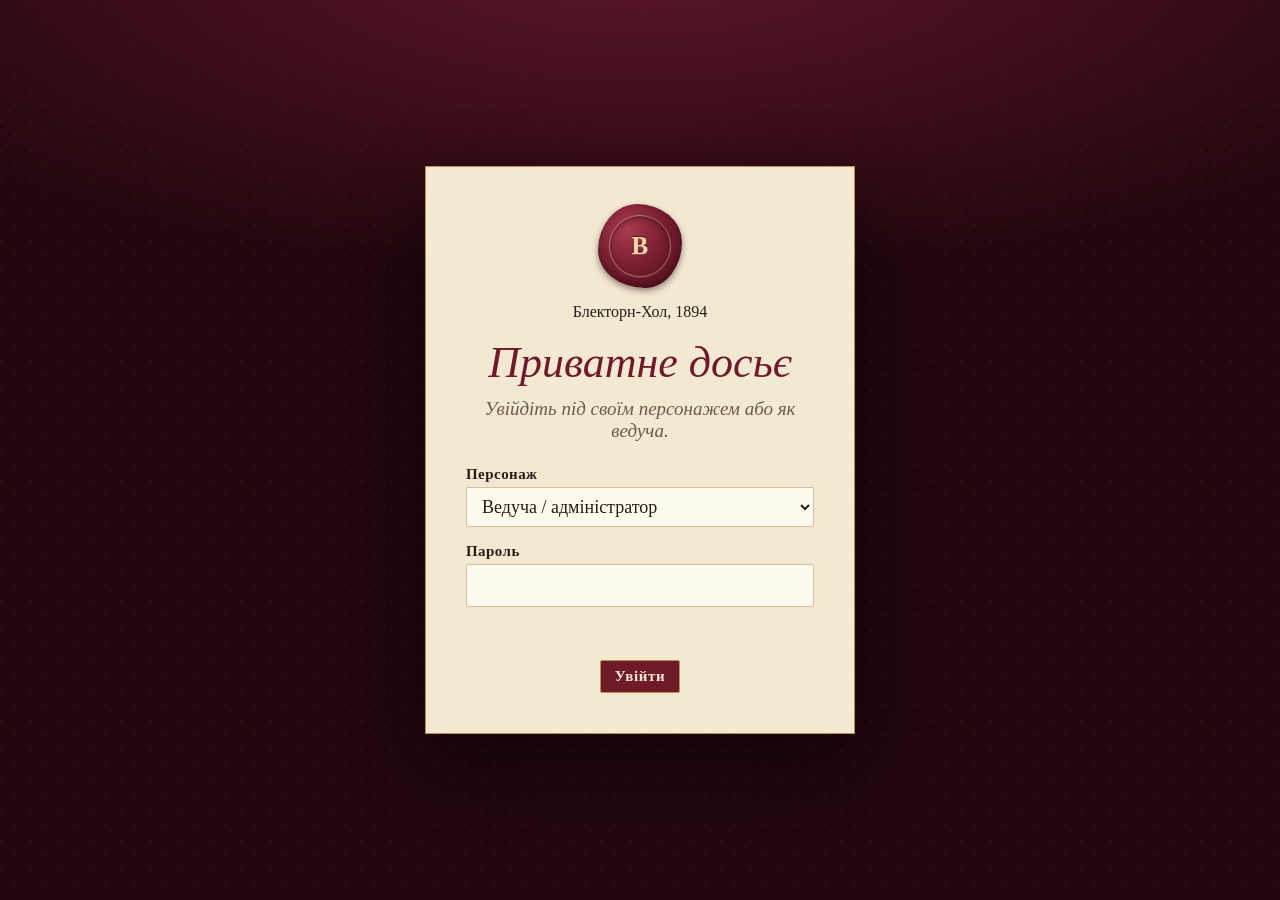
==== index.html @ 8cf2e139 "Encrypted dossier" ====
<!DOCTYPE html>
<html lang="uk">
<head>
  <meta charset="UTF-8">
  <meta name="viewport" content="width=device-width, initial-scale=1">
  <meta http-equiv="refresh" content="0; url=blackthorn-mystery.html">
  <title>The Blackthorn Mystery</title>
</head>
<body>
  <p><a href="blackthorn-mystery.html">Open The Blackthorn Mystery</a></p>
</body>
</html>
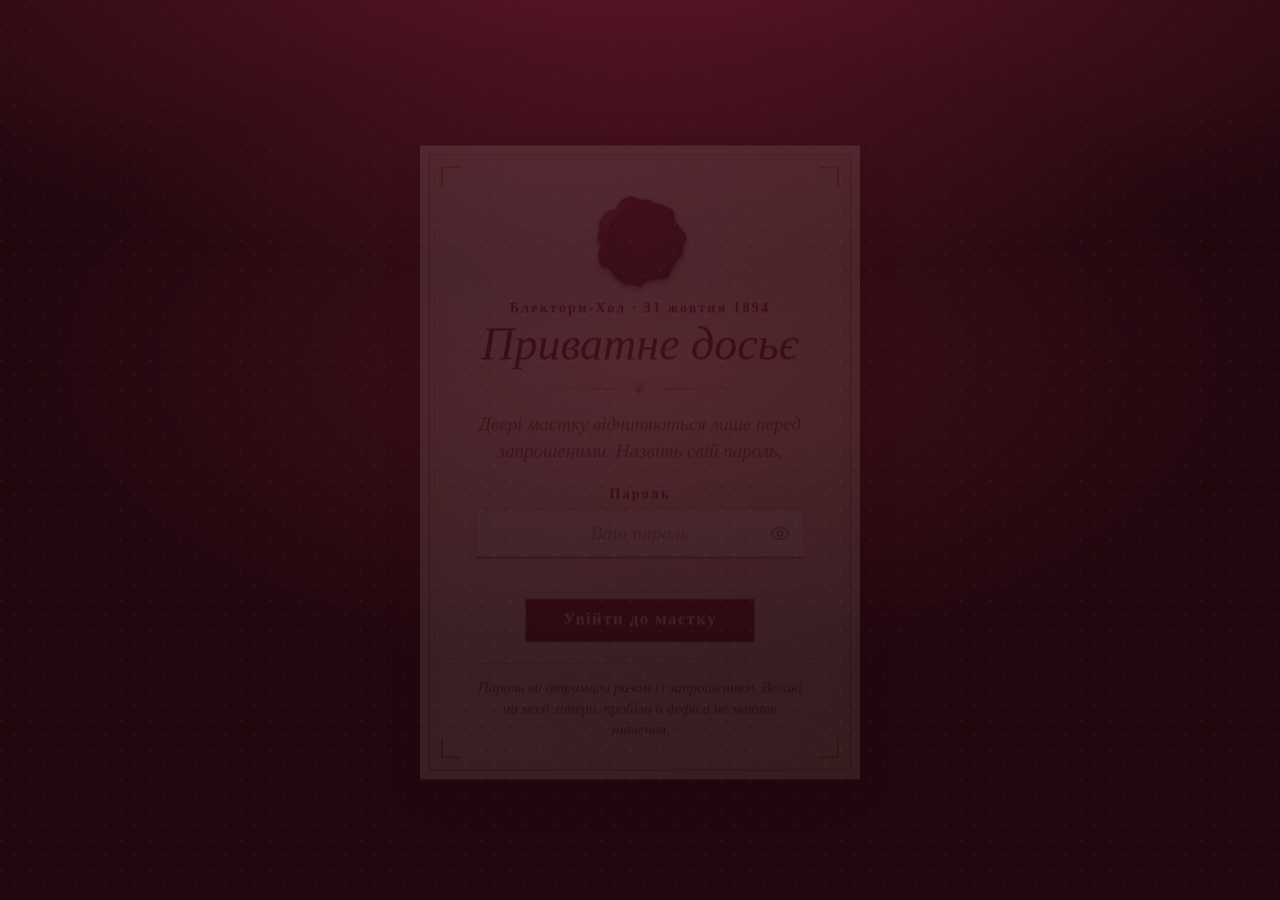
==== commit f0e1f2f3: "Add new image assets for application icons and character portraits - Added icon.png for application " ====
--- a/index.html
+++ b/index.html
@@ -5,6 +5,9 @@
   <meta name="viewport" content="width=device-width, initial-scale=1">
   <meta http-equiv="refresh" content="0; url=blackthorn-mystery.html">
   <title>The Blackthorn Mystery</title>
+  <link rel="icon" type="image/png" sizes="32x32" href="img/favicon-32.png?v=2">
+  <link rel="icon" type="image/png" sizes="64x64" href="img/favicon-64.png?v=2">
+  <link rel="apple-touch-icon" href="img/apple-touch-icon.png?v=2">
 </head>
 <body>
   <p><a href="blackthorn-mystery.html">Open The Blackthorn Mystery</a></p>
